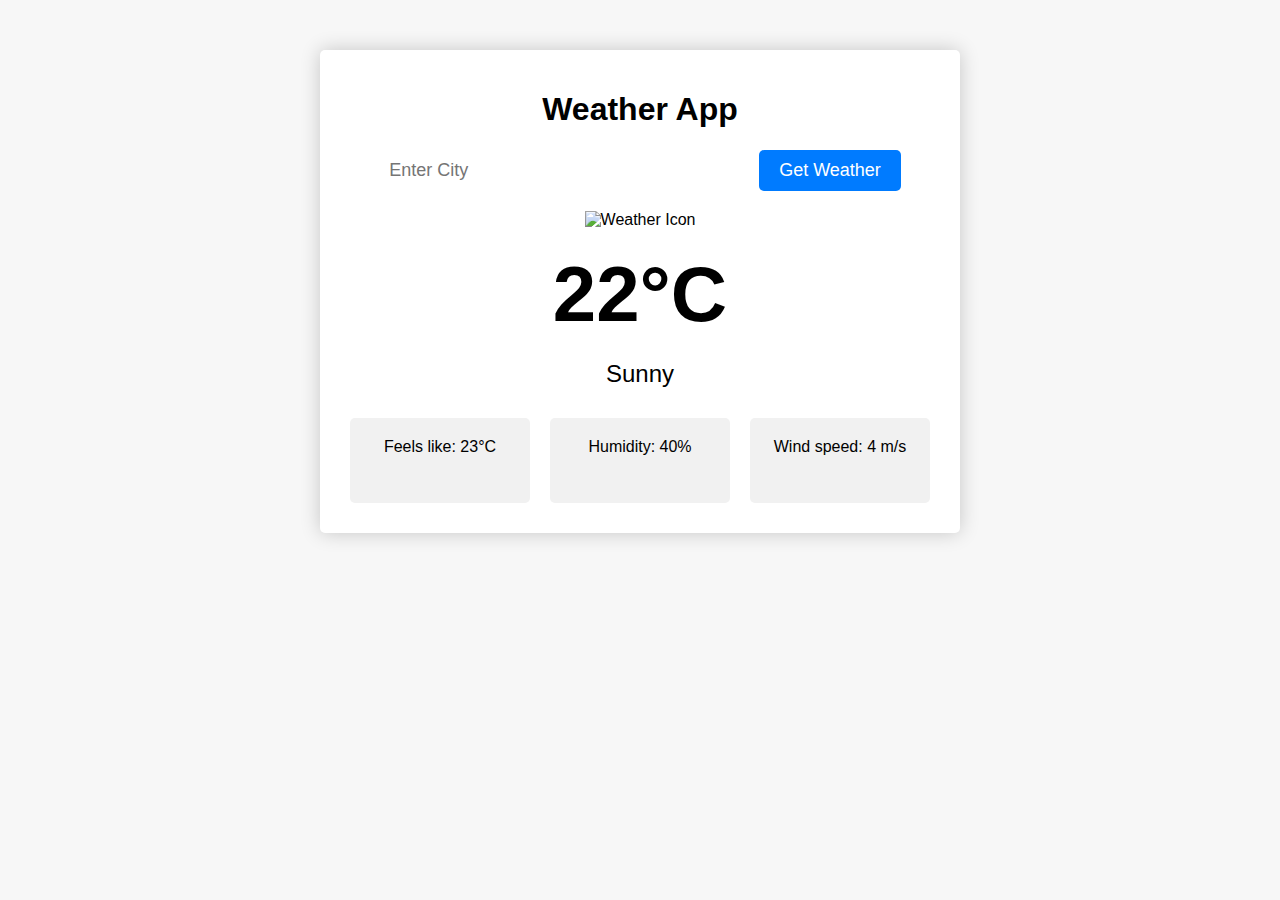
==== 08_Weather_App/index.html @ cac59587 "Add index.html for weather-app" ====
<!doctype html>
<html lang="en">
<head>
    <meta charset="UTF-8">
    <meta name="viewport"
          content="width=device-width, user-scalable=no, initial-scale=1.0, maximum-scale=1.0, minimum-scale=1.0">
    <meta http-equiv="X-UA-Compatible" content="ie=edge">
    <title>Weather App</title>
    <link rel="stylesheet" href="style.css">
</head>
<body>
    <div class="container">
        <h1>Weather App</h1>
        <form>
            <input type="text" id="city-input" placeholder="Enter City">
            <input type="submit" value="Get Weather">
        </form>
        <div id="weather-data">
            <div class="icon">
                <img src="http://openweathermap.org/img/wn/01d.png" alt="Weather Icon">
            </div>
            <div class="temperature">22°C</div>
            <div class="description">Sunny</div>
            <div class="details">
                <div>Feels like: 23°C</div>
                <div>Humidity: 40%</div>
                <div>Wind speed: 4 m/s</div>
            </div>
        </div>
    </div>
</body>
</html>
---- 08_Weather_App/style.css ----
body {
    margin: 0;
    font-family: "Montserrat", sans-serif;
    background-color: #f7f7f7;
}

.container {
    background-color: #fff;
    box-shadow: 0 0 20px rgba(0, 0, 0, .2);
    margin: 0 auto;
    margin-top: 50px;
    text-align: center;
    max-width: 600px;
    border-radius: 5px;
    padding: 20px;
}

form {
    display: flex;
    justify-content: center;
    align-items: center;
    margin-bottom: 20px;
}

form input[type="text"] {
    padding: 10px;
    border: none;
    outline: none;
    font-size: 18px;
    width: 60%;
}

form input[type="submit"] {
    background-color: #007bff;
    color: #fff;
    border: none;
    padding: 10px 20px;
    border-radius: 5px;
    font-size: 18px;
    cursor: pointer;
    outline: none;
    transition: background-color .3s ease;
}

form input[type="submit"]:hover {
    background-color: #0062cc;
}

.icon img {
    width: 100px;
    height: 100px;
    background-size: contain;
    background-repeat: no-repeat;
    background-position: center center;
}

.temperature {
    font-size: 78px;
    font-weight: bold;
    margin: 20px 0;
}

.description {
    font-size: 24px;
    margin-bottom: 20px;
}

.details {
    display: flex;
    justify-content: center;
    align-items: center;
    flex-wrap: wrap;
}

.details > div {
    padding: 20px;
    background-color: #f1f1f1;
    margin: 10px;
    flex: 1;
    border-radius: 5px;
    text-align: center;
    min-height: 45px;
}

@media (max-width: 768px) {
    form {
        flex-direction: column;
    }

    form input[type=text] {
        width: 100%;
        margin-bottom: 10px;
    }
}
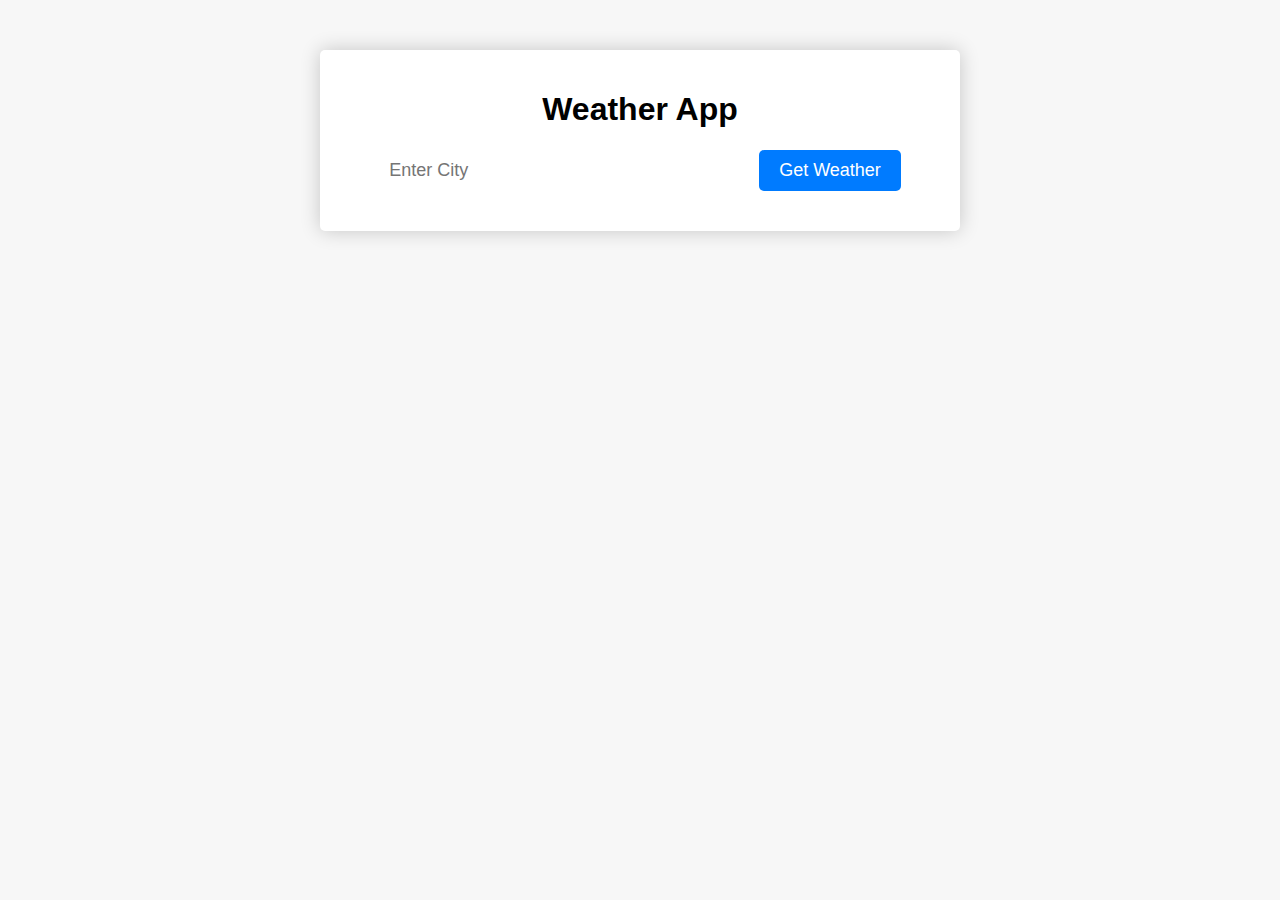
==== commit 17bd807c: "Add index.html for weather-app and app completed" ====
--- a/08_Weather_App/index.html
+++ b/08_Weather_App/index.html
@@ -17,16 +17,17 @@
         </form>
         <div id="weather-data">
             <div class="icon">
-                <img src="http://openweathermap.org/img/wn/01d.png" alt="Weather Icon">
+<!--                <img src="http://openweathermap.org/img/wn/01d.png" alt="Weather Icon">-->
             </div>
-            <div class="temperature">22°C</div>
-            <div class="description">Sunny</div>
+            <div class="temperature"></div>
+            <div class="description"></div>
             <div class="details">
-                <div>Feels like: 23°C</div>
-                <div>Humidity: 40%</div>
-                <div>Wind speed: 4 m/s</div>
+<!--                <div>Feels like: 23°C</div>-->
+<!--                <div>Humidity: 40%</div>-->
+<!--                <div>Wind speed: 4 m/s</div>-->
             </div>
         </div>
     </div>
+    <script src="index.js"></script>
 </body>
 </html>